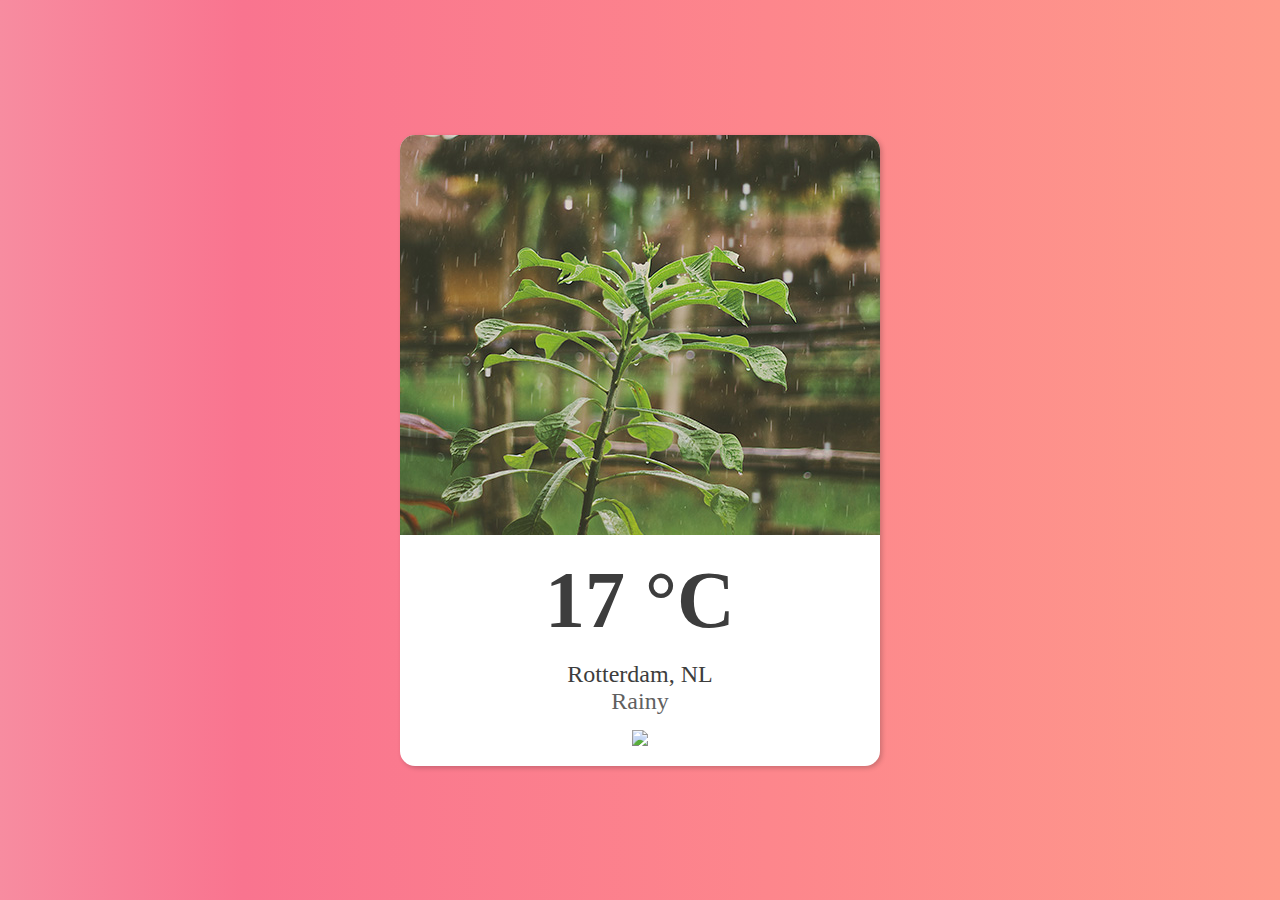
==== front-end-certification/local-weather/index.html @ 6855b6e8 "Add basic setup and styling for local weather" ====
<!DOCTYPE html>
<html lang="en">

<head>
  <meta charset="UTF-8">
  <meta name="viewport" content="width=device-width, initial-scale=1.0">
  <meta http-equiv="X-UA-Compatible" content="ie=edge">
  <title>Your Local Weather</title>
  <link rel="stylesheet" href="css/style.css">
</head>

<body>

  <div class="wrapper">
    <img class="weather-banner" alt="" src="assets/rainy.jpg">
    <section>
      <ul class="weather-info">
        <li class="temp">17 °C</li>
        <li class="region">Rotterdam, NL</li>
        <li class="description">Rainy</li>
        <li class="icon"><img src="https://cdn.glitch.com/6e8889e5-7a72-48f0-a061-863548450de5%2F04n.png?1499366020983"></li>
      </ul>
    </section>
  </div>

  <script src="js/weather.js"></script>
</body>

</html>
---- front-end-certification/local-weather/css/style.css ----
body {
  /* background-image: linear-gradient(120deg, #e0c3fc 0%, #8ec5fc 100%); */
  background-image: linear-gradient(
    to right,
    #f78ca0 0%,
    #f9748f 19%,
    #fd868c 60%,
    #fe9a8b 100%
  );
  color: #3d3d3d;
  display: flex;
  align-items: center;
  min-height: 100vh;
  margin: 0;
}
.wrapper {
  width: 480px;
  margin: 0 auto;
  background-color: #fff;
}
.weather-info {
  list-style: none;
  text-align: center;
  padding-left: 0;
}
.temp,
.description {
  padding-bottom: 15px;
}
.weather-banner {
  border-radius: 15px 15px 0 0;
}
.wrapper {
  border-radius: 15px;
  box-shadow: 2px 2px 5px 0 rgba(0, 0, 0, 0.2);
}
.region {
  font-size: 1.5rem;
}
.temp {
  font-weight: 800;
  font-size: 5rem;
}
.description {
  font-size: 1.5rem;
  color: #606060;
}
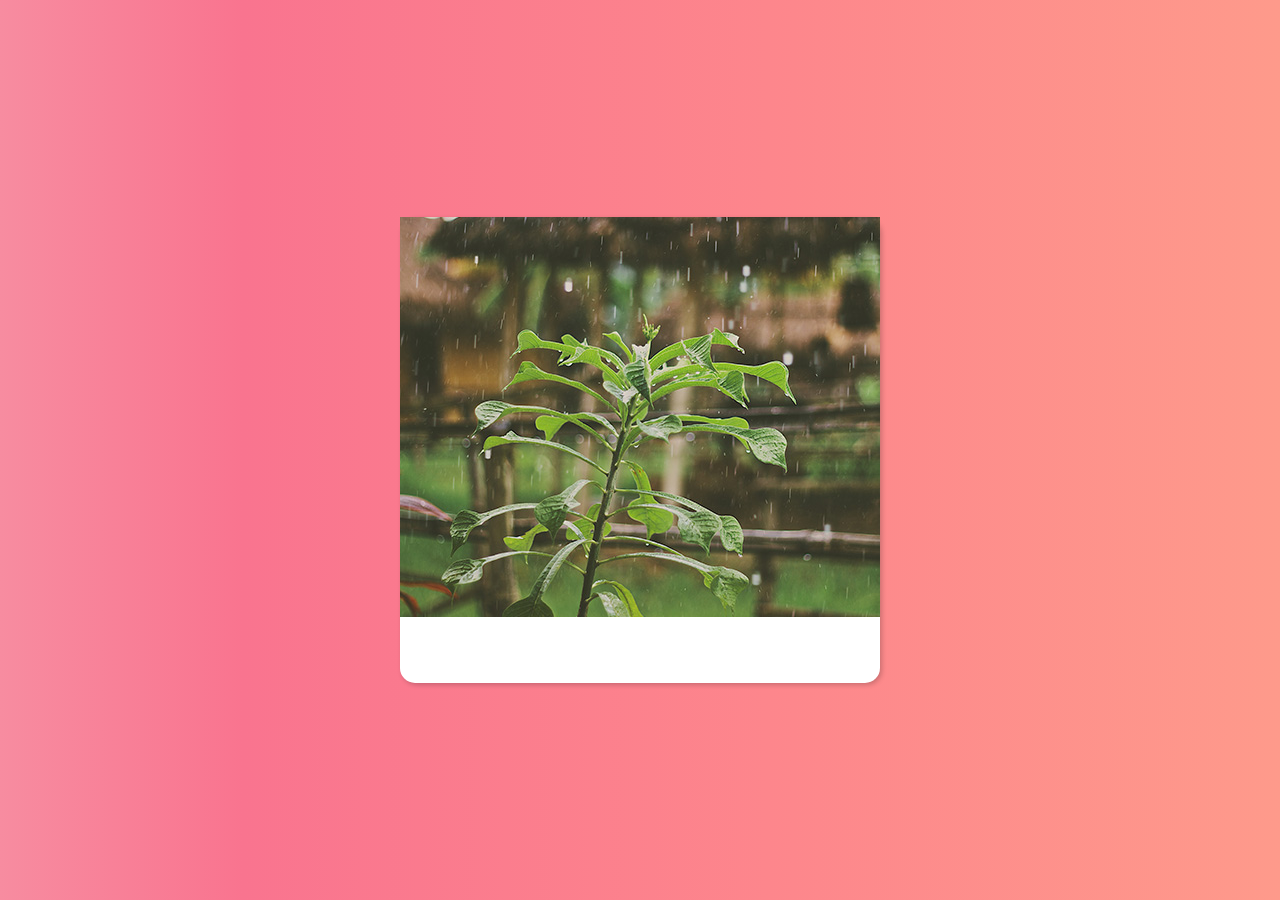
==== commit 3be5c44a: "Add jQuery" ====
--- a/front-end-certification/local-weather/index.html
+++ b/front-end-certification/local-weather/index.html
@@ -12,17 +12,18 @@
 <body>
 
   <div class="wrapper">
-    <img class="weather-banner" alt="" src="assets/rainy.jpg">
+    <img class="weather-image" alt="" src="assets/rainy.jpg">
     <section>
       <ul class="weather-info">
-        <li class="temp">17 °C</li>
-        <li class="region">Rotterdam, NL</li>
-        <li class="description">Rainy</li>
-        <li class="icon"><img src="https://cdn.glitch.com/6e8889e5-7a72-48f0-a061-863548450de5%2F04n.png?1499366020983"></li>
+        <li class="temp"></li>
+        <li class="location"></li>
+        <li class="description"></li>
+        <li class="icon"></li>
       </ul>
     </section>
   </div>
 
+  <script src="https://cdnjs.cloudflare.com/ajax/libs/jquery/3.2.1/jquery.min.js"></script>
   <script src="js/weather.js"></script>
 </body>
 
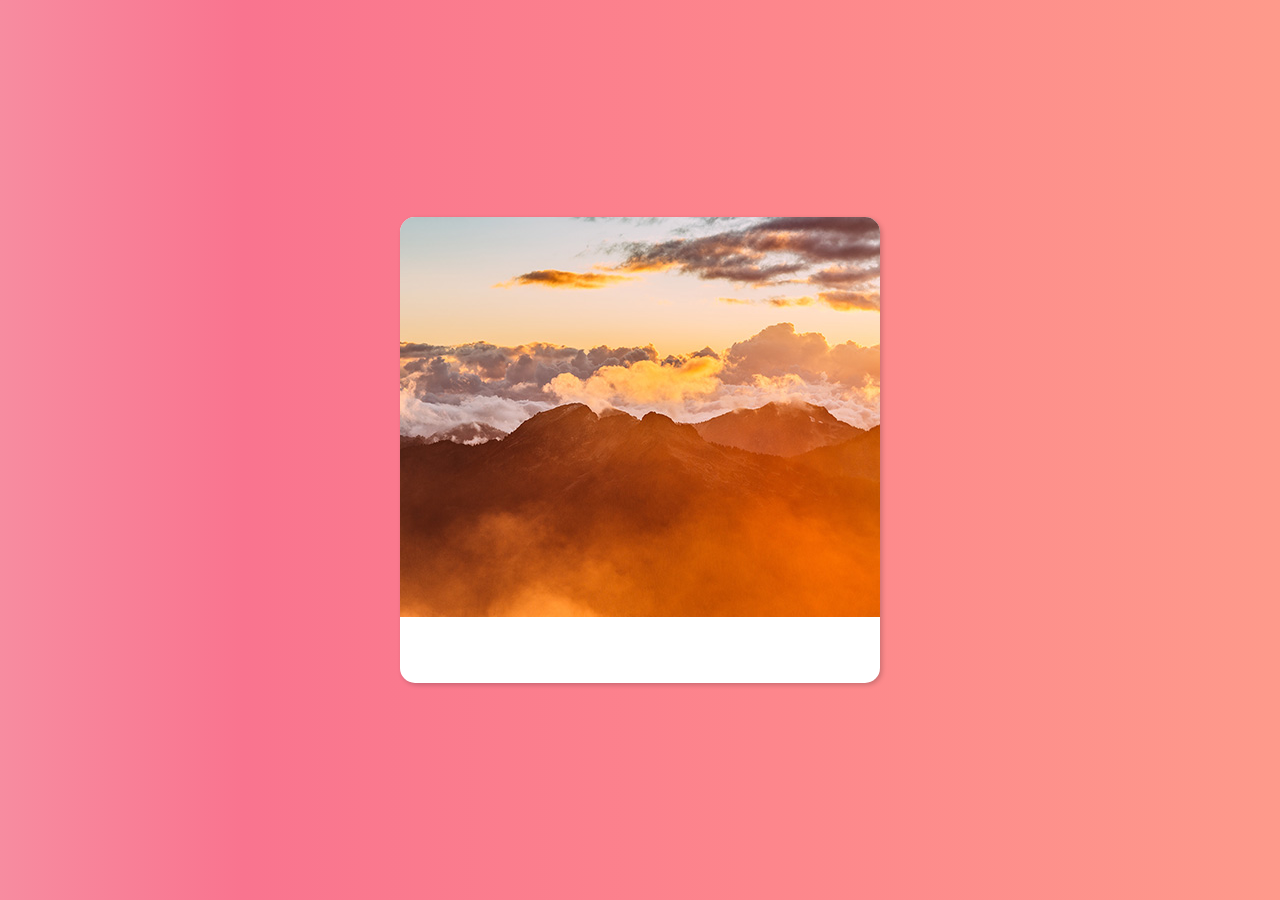
==== commit b61e5b33: "Add default image" ====
--- a/front-end-certification/local-weather/index.html
+++ b/front-end-certification/local-weather/index.html
@@ -12,7 +12,7 @@
 <body>
 
   <div class="wrapper">
-    <img class="weather-image" alt="" src="assets/rainy.jpg">
+    <img class="weather-image" alt="" src="assets/default.jpg">
     <section>
       <ul class="weather-info">
         <li class="temp"></li>
--- a/front-end-certification/local-weather/css/style.css
+++ b/front-end-certification/local-weather/css/style.css
@@ -1,47 +1,57 @@
 body {
-  /* background-image: linear-gradient(120deg, #e0c3fc 0%, #8ec5fc 100%); */
-  background-image: linear-gradient(
-    to right,
-    #f78ca0 0%,
-    #f9748f 19%,
-    #fd868c 60%,
-    #fe9a8b 100%
-  );
+  background-image: linear-gradient( to right, #f78ca0 0%, #f9748f 19%, #fd868c 60%, #fe9a8b 100%);
   color: #3d3d3d;
   display: flex;
   align-items: center;
   min-height: 100vh;
   margin: 0;
 }
+
 .wrapper {
   width: 480px;
   margin: 0 auto;
   background-color: #fff;
 }
+
 .weather-info {
   list-style: none;
   text-align: center;
   padding-left: 0;
 }
+
 .temp,
 .description {
   padding-bottom: 15px;
 }
-.weather-banner {
+
+.weather-image {
   border-radius: 15px 15px 0 0;
 }
+
 .wrapper {
   border-radius: 15px;
   box-shadow: 2px 2px 5px 0 rgba(0, 0, 0, 0.2);
 }
-.region {
+
+.location {
   font-size: 1.5rem;
 }
+
 .temp {
   font-weight: 800;
   font-size: 5rem;
 }
+
 .description {
   font-size: 1.5rem;
   color: #606060;
 }
+
+.metric {
+  color: #f78ca0;
+}
+
+.metric:hover {
+  color: #FFC13A;
+  border-bottom: 4px solid #FFC13A;
+}